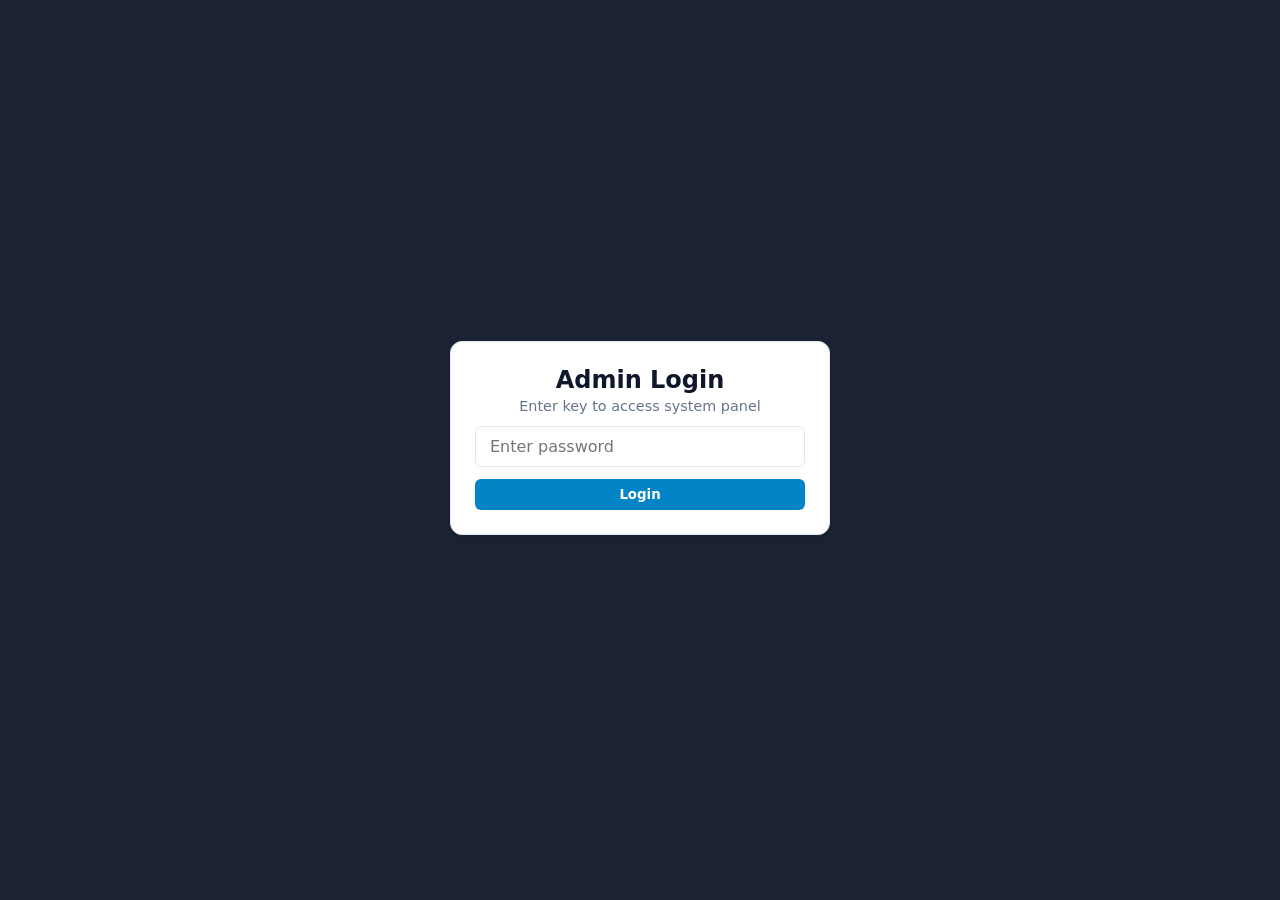
==== admin.html @ 98b95349 "Add product price management table" ====
<!DOCTYPE html>
<html lang="en">
<head>
  <meta charset="UTF-8">
  <meta name="viewport" content="width=device-width, initial-scale=1.0">
  <title>Admin Dashboard - Water Can Service</title>
  <link rel="stylesheet" href="admin.css">
</head>
<body>

  <!-- Password Authentication Screen -->
  <div id="authOverlay">
    <div class="card auth-card">
      <h2>Admin Login</h2>
      <p style="color: #64748b; font-size: 0.9rem; margin-top: 4px;">Enter key to access system panel</p>
      <input type="password" id="adminPasswordInput" class="input-field" placeholder="Enter password" autocomplete="off" onkeydown="if(event.key==='Enter') verifyPassword()">
      <button class="btn" style="width: 100%;" onclick="verifyPassword()">Login</button>
      <div id="authError" class="error-msg" style="margin-top: 10px;">Incorrect password.</div>
    </div>
  </div>

  <!-- Main Dashboard View (Hidden by default in CSS) -->
  <div class="container" id="adminDashboard">
    <header>
      <h1>Admin Control Center</h1>
      <div>
        <button class="btn btn-secondary" onclick="logoutAdmin()">Logout</button>
      </div>
    </header>

    <!-- Product Stock Control Grid -->
    <div class="card">
      <h3>Product Stock Management</h3>
      <p style="font-size: 0.85rem; color: #64748b; margin-top: 4px;">Toggle availability for each product individually</p>
      
      <div class="product-grid" id="productGridContainer">
        <!-- Dynamic Product Cards -->
      </div>
    </div>

    <div class="card">
      <h3>Product Price Management</h3>
      <p class="section-help">Update selling price and MRP independently. Changes are saved centrally and used by the storefront and cart.</p>
      <p id="priceStatus" class="price-status" role="status">Loading product prices…</p>
      <div class="price-table-wrap">
        <table class="price-table">
          <thead><tr><th>Product</th><th>Selling Price (₹)</th><th>MRP (₹)</th><th>Action</th></tr></thead>
          <tbody id="priceTableBody"></tbody>
        </table>
      </div>
    </div>

    <!-- System Overview Card -->
    <div class="card">
      <h3>System Overview</h3>
      <div style="display: flex; gap: 32px; margin-top: 16px;">
        <div>
          <span style="font-size: 2rem; font-weight: bold; color: var(--primary);" id="totalOrdersCount">0</span>
          <p style="font-size: 0.85rem; color: #64748b;">Total Orders Logged</p>
        </div>
        <div>
          <span style="font-size: 2rem; font-weight: bold; color: var(--success);" id="telegramStatus">Active</span>
          <p style="font-size: 0.85rem; color: #64748b;">Telegram Dispatcher</p>
        </div>
      </div>
    </div>

    <!-- Submissions Log Section -->
    <div class="card">
      <div style="display: flex; justify-content: space-between; align-items: center; margin-bottom: 16px;">
        <h3>Recent Submissions Log</h3>
        <button class="btn" onclick="clearLogs()" style="background: #ef4444; font-size: 0.8rem; padding: 6px 12px;">Clear History</button>
      </div>
      
      <div style="overflow-x: auto;">
        <table>
          <thead>
            <tr>
              <th>Time</th>
              <th>Customer</th>
              <th>Phone</th>
              <th>Item / Qty</th>
              <th>Address</th>
            </tr>
          </thead>
          <tbody id="logsTableBody">
            <!-- Dynamic order rows -->
          </tbody>
        </table>
        <div id="emptyLogMsg" style="text-align: center; padding: 24px; color: #64748b; font-size: 0.9rem;">
          No local orders recorded yet.
        </div>
      </div>
    </div>
  </div>

  <script src="admin.js"></script>
</body>
</html>
---- admin.css ----
:root {
      --primary: #0284c7;
      --bg: #f8fafc;
      --surface: #ffffff;
      --text: #0f172a;
      --border: #e2e8f0;
      --danger: #dc2626;
      --success: #16a34a;
    }

    * {
      box-sizing: border-box;
      margin: 0;
      padding: 0;
      font-family: system-ui, -apple-system, sans-serif;
    }

    body {
      background-color: var(--bg);
      color: var(--text);
      padding: 24px;
    }

    .container {
      max-width: 1000px;
      margin: 0 auto;
      display: none; /* Hidden by default until authenticated */
    }

    /* Auth Overlay */
    #authOverlay {
      position: fixed;
      inset: 0;
      background: rgba(15, 23, 42, 0.95);
      display: flex;
      justify-content: center;
      align-items: center;
      z-index: 9999;
    }

    .card {
      background: var(--surface);
      padding: 24px;
      border-radius: 12px;
      box-shadow: 0 4px 6px -1px rgba(0, 0, 0, 0.05);
      border: 1px solid var(--border);
      margin-bottom: 24px;
    }

    .auth-card {
      width: 100%;
      max-width: 380px;
      text-align: center;
    }

    .input-field {
      width: 100%;
      padding: 10px 14px;
      border: 1px solid var(--border);
      border-radius: 6px;
      font-size: 1rem;
      margin: 12px 0;
      outline: none;
    }

    .input-field:focus {
      border-color: var(--primary);
    }

    /* Header */
    header {
      display: flex;
      justify-content: space-between;
      align-items: center;
      margin-bottom: 24px;
      padding-bottom: 12px;
      border-bottom: 2px solid var(--border);
    }

    .btn {
      background: var(--primary);
      color: white;
      border: none;
      padding: 8px 16px;
      border-radius: 6px;
      font-weight: 600;
      cursor: pointer;
    }

    .btn-secondary {
      background: #64748b;
    }

    .btn:hover {
      opacity: 0.9;
    }

    /* Product Grid */
    .product-grid {
      display: grid;
      grid-template-columns: repeat(auto-fit, minmax(220px, 1fr));
      gap: 16px;
      margin-top: 16px;
    }

    .product-card {
      background: #f8fafc;
      border: 1px solid var(--border);
      border-radius: 8px;
      padding: 16px;
      display: flex;
      flex-direction: column;
      justify-content: space-between;
    }

    .product-title {
      font-weight: 700;
      font-size: 1rem;
      margin-bottom: 4px;
    }

    .status-badge {
      display: inline-block;
      padding: 4px 8px;
      border-radius: 4px;
      font-weight: 700;
      font-size: 0.8rem;
      margin-top: 6px;
      align-self: flex-start;
    }

    .in-stock {
      background-color: #dcfce7;
      color: var(--success);
    }

    .out-of-stock {
      background-color: #fee2e2;
      color: var(--danger);
    }

    .toggle-btn {
      width: 100%;
      padding: 8px 12px;
      border: none;
      border-radius: 6px;
      font-weight: 600;
      cursor: pointer;
      margin-top: 12px;
      font-size: 0.85rem;
    }

    .btn-out { background: var(--danger); color: white; }
    .btn-in { background: var(--success); color: white; }

    /* Orders Log Table */
    table {
      width: 100%;
      border-collapse: collapse;
      text-align: left;
    }

    th, td {
      padding: 12px 16px;
      border-bottom: 1px solid var(--border);
      font-size: 0.9rem;
    }

    th {
      background-color: #f1f5f9;
    }

    .error-msg {
      color: var(--danger);
      font-size: 0.85rem;
      display: none;
    }
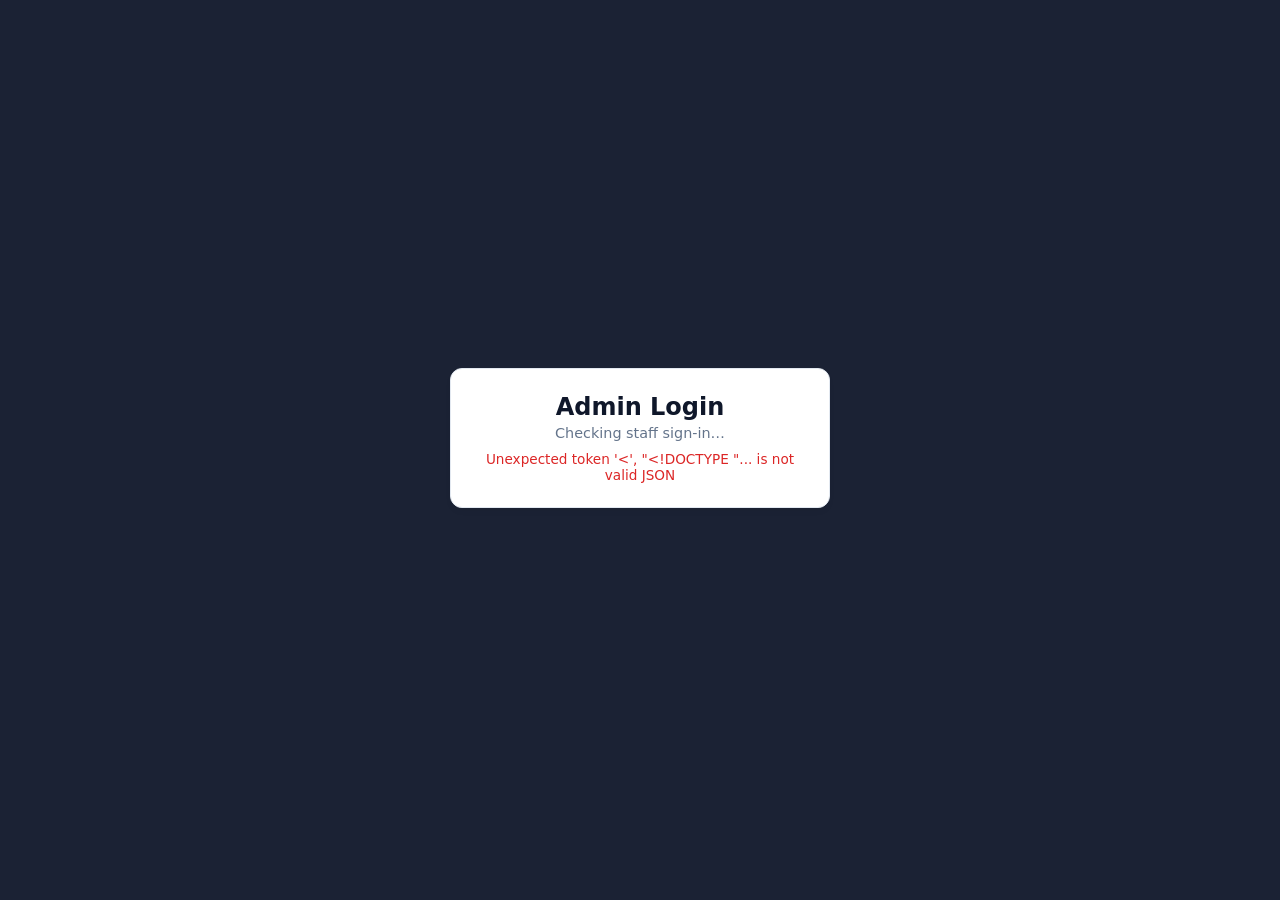
==== commit 21fa7dab: "Enable approved Google accounts for staging admin access" ====
--- a/admin.html
+++ b/admin.html
@@ -3,18 +3,22 @@
 <head>
   <meta charset="UTF-8">
   <meta name="viewport" content="width=device-width, initial-scale=1.0">
-  <title>Admin Dashboard - Water Can Service</title>
+  <title>NeerBeku Admin Dashboard</title>
+  <meta name="robots" content="noindex, nofollow">
   <link rel="stylesheet" href="admin.css">
 </head>
 <body>
 
-  <!-- Password Authentication Screen -->
+  <!-- Staff sign-in -->
   <div id="authOverlay">
     <div class="card auth-card">
       <h2>Admin Login</h2>
-      <p style="color: #64748b; font-size: 0.9rem; margin-top: 4px;">Enter key to access system panel</p>
-      <input type="password" id="adminPasswordInput" class="input-field" placeholder="Enter password" autocomplete="off" onkeydown="if(event.key==='Enter') verifyPassword()">
-      <button class="btn" style="width: 100%;" onclick="verifyPassword()">Login</button>
+      <p id="adminLoginMessage" style="color: #64748b; font-size: 0.9rem; margin-top: 4px;">Checking staff sign-in…</p>
+      <div id="adminGoogleLogin" hidden></div>
+      <div id="adminPasswordLogin" hidden>
+        <input type="password" id="adminPasswordInput" class="input-field" placeholder="Enter password" autocomplete="current-password" onkeydown="if(event.key==='Enter') verifyPassword()">
+        <button class="btn" style="width: 100%;" onclick="verifyPassword()">Login</button>
+      </div>
       <div id="authError" class="error-msg" style="margin-top: 10px;">Incorrect password.</div>
     </div>
   </div>
@@ -38,6 +42,19 @@
       </div>
     </div>
 
+    <div class="card"><h3>Add New Product</h3><p class="section-help">Add a product to the storefront. Existing products are kept unchanged.</p>
+<form id="addProductForm" class="add-product-form">
+<label>Product name<input id="newProductName" required maxlength="100"></label>
+<label>Brand / card label<input id="newProductBrand" required maxlength="80" placeholder="e.g. Brand • Packaged Water"></label>
+<label>Description<textarea id="newProductDescription" required maxlength="1000" rows="3"></textarea></label>
+<label>Category<select id="newProductCategory" required><option value="water">Water</option><option value="accessories">Accessories</option></select></label>
+<label>Unit label<input id="newProductUnit" required maxlength="30" placeholder="/ bottle, / case, / can"></label>
+<label>Selling price (₹)<input id="newProductPrice" required type="number" min="0" max="1000000" step="0.01"></label>
+<label>MRP (₹)<input id="newProductMrp" required type="number" min="0" max="1000000" step="0.01"></label>
+<label>Case quantity (optional)<input id="newProductCaseQty" type="number" min="1" max="500" step="1"></label>
+<label>Product image<input id="newProductImage" type="file" accept="image/png,image/jpeg,image/webp" required><small>PNG, JPG or WebP; maximum 1 MB.</small></label>
+<button class="btn" id="addProductSubmit" type="submit">Add product</button></form><p id="addProductStatus" class="price-status" role="status"></p></div>
+
     <div class="card">
       <h3>Product Price Management</h3>
       <p class="section-help">Update selling price and MRP independently. Changes are saved centrally and used by the storefront and cart.</p>
@@ -56,7 +73,7 @@
       <div style="display: flex; gap: 32px; margin-top: 16px;">
         <div>
           <span style="font-size: 2rem; font-weight: bold; color: var(--primary);" id="totalOrdersCount">0</span>
-          <p style="font-size: 0.85rem; color: #64748b;">Total Orders Logged</p>
+          <p style="font-size: 0.85rem; color: #64748b;">Matching orders</p>
         </div>
         <div>
           <span style="font-size: 2rem; font-weight: bold; color: var(--success);" id="telegramStatus">Active</span>
@@ -65,35 +82,47 @@
       </div>
     </div>
 
-    <!-- Submissions Log Section -->
+    <!-- Durable order history from D1 -->
     <div class="card">
-      <div style="display: flex; justify-content: space-between; align-items: center; margin-bottom: 16px;">
-        <h3>Recent Submissions Log</h3>
-        <button class="btn" onclick="clearLogs()" style="background: #ef4444; font-size: 0.8rem; padding: 6px 12px;">Clear History</button>
+      <h3>Order History</h3>
+      <p class="section-help">Orders are stored in the connected D1 database and are available from any device.</p>
+      <div class="order-filters">
+        <label>Search orders<input id="orderSearch" type="search" placeholder="Reference, customer, phone, item or address" autocomplete="off"></label>
+        <label>From<input id="orderDateFrom" type="date"></label>
+        <label>To<input id="orderDateTo" type="date"></label>
+        <button class="btn btn-secondary" id="resetOrderFilters" type="button">Reset filters</button>
       </div>
+      <p id="orderHistoryStatus" class="price-status" role="status">Sign in to load saved orders.</p>
       
       <div style="overflow-x: auto;">
-        <table>
+        <table class="orders-table">
           <thead>
             <tr>
-              <th>Time</th>
+              <th>Date</th>
+              <th>Reference</th>
               <th>Customer</th>
               <th>Phone</th>
-              <th>Item / Qty</th>
+              <th>Items</th>
+              <th>Total</th>
               <th>Address</th>
+              <th>Delivery window</th>
+              <th>Telegram</th>
             </tr>
           </thead>
           <tbody id="logsTableBody">
-            <!-- Dynamic order rows -->
           </tbody>
         </table>
-        <div id="emptyLogMsg" style="text-align: center; padding: 24px; color: #64748b; font-size: 0.9rem;">
-          No local orders recorded yet.
+        <div id="emptyLogMsg" style="display:none; text-align: center; padding: 24px; color: #64748b; font-size: 0.9rem;">
+          No orders match these filters.
         </div>
+      </div>
+      <div class="order-pagination">
+        <span id="orderResultCount" aria-live="polite"></span>
+        <button class="btn btn-secondary" id="loadMoreOrders" type="button" hidden>Load more</button>
       </div>
     </div>
   </div>
 
   <script src="admin.js"></script>
 </body>
-</html>+</html>
--- a/admin.css
+++ b/admin.css
@@ -175,3 +175,52 @@
       font-size: 0.85rem;
       display: none;
     }
+
+
+/* Product price management */
+.section-help { color: #64748b; font-size: .88rem; margin-top: 6px; line-height: 1.5; }
+.price-status { color: #475569; font-size: .85rem; margin: 12px 0; }
+.price-table-wrap { width: 100%; overflow-x: auto; }
+.price-table { min-width: 620px; }
+.price-input { width: 112px; max-width: 100%; padding: 8px; border: 1px solid var(--border); border-radius: 6px; font: inherit; }
+.price-save-btn { white-space: nowrap; }
+.price-save-btn:disabled { opacity: .6; cursor: wait; }
+.order-filters { display: grid; grid-template-columns: minmax(220px, 2fr) repeat(2, minmax(145px, 1fr)) auto; align-items: end; gap: 12px; margin: 18px 0 8px; }
+.order-filters label { display: grid; gap: 6px; color: #334155; font-size: .82rem; font-weight: 600; }
+.order-filters input { min-width: 0; padding: 9px 10px; border: 1px solid var(--border); border-radius: 7px; font: inherit; color: var(--text); background: #fff; }
+.orders-table { min-width: 1120px; }
+.orders-table td { vertical-align: top; max-width: 300px; overflow-wrap: anywhere; }
+.telegram-order-status { display: inline-block; padding: 4px 8px; border-radius: 999px; font-size: .78rem; font-weight: 700; white-space: nowrap; }
+.telegram-sent { color: #166534; background: #dcfce7; }
+.telegram-pending { color: #92400e; background: #fef3c7; }
+.telegram-failed { color: #991b1b; background: #fee2e2; }
+.order-pagination { display: flex; justify-content: space-between; align-items: center; gap: 12px; margin-top: 14px; color: #64748b; font-size: .85rem; }
+@media (max-width: 600px) {
+  body { padding: 12px; }
+  .price-input { width: 94px; }
+  th, td { padding: 10px 8px; }
+  .order-filters { grid-template-columns: 1fr 1fr; }
+  .order-filters label:first-child { grid-column: 1 / -1; }
+  .order-filters .btn { grid-column: 1 / -1; }
+}
+
+.water-price-top[hidden] { display: none !important; }
+
+.add-product-form{display:grid;grid-template-columns:repeat(2,minmax(0,1fr));gap:14px;margin-top:16px}
+.add-product-form label{display:flex;flex-direction:column;gap:6px;color:#334155;font-size:.85rem;font-weight:600}
+.add-product-form input,.add-product-form select,.add-product-form textarea{width:100%;padding:10px;border:1px solid var(--border);border-radius:7px;font:inherit;color:#0f172a;background:#fff}
+.add-product-form small{font-size:.75rem;color:#64748b;font-weight:400}
+@media(max-width:600px){.add-product-form{grid-template-columns:1fr}}
+
+.telegram-retry-button {
+  margin: 4px 0;
+  padding: 5px 8px;
+  border: 1px solid #bdd8ed;
+  border-radius: 7px;
+  background: #f0f8ff;
+  color: #145782;
+  font: inherit;
+  font-size: .75rem;
+  cursor: pointer;
+}
+.telegram-retry-button:disabled { opacity: .6; cursor: wait; }
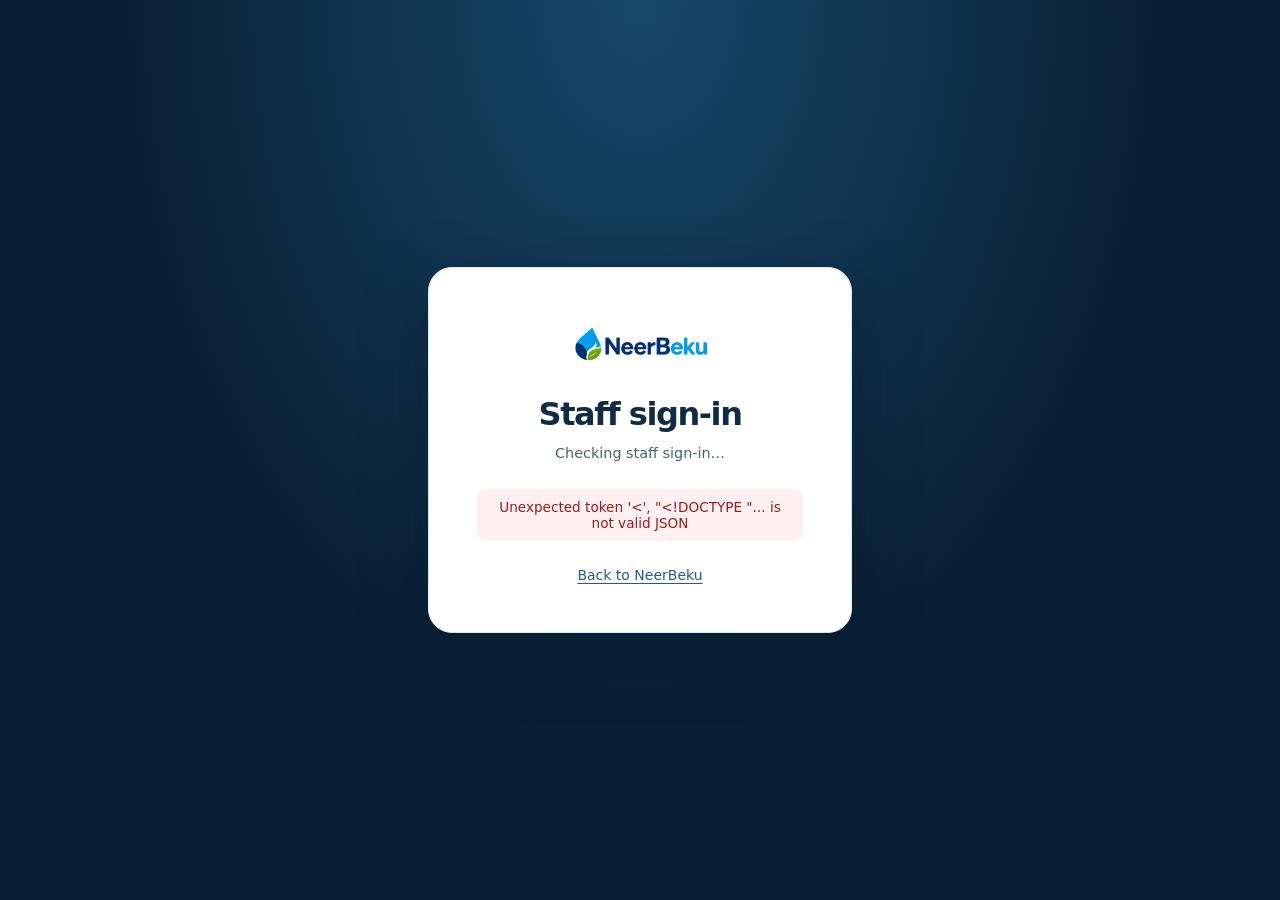
==== commit 0e5e19bc: "Refresh the NeerBeku staff sign-in page" ====
--- a/admin.html
+++ b/admin.html
@@ -9,19 +9,21 @@
 </head>
 <body>
 
-  <!-- Staff sign-in -->
-  <div id="authOverlay">
-    <div class="card auth-card">
-      <h2>Admin Login</h2>
-      <p id="adminLoginMessage" style="color: #64748b; font-size: 0.9rem; margin-top: 4px;">Checking staff sign-in…</p>
-      <div id="adminGoogleLogin" hidden></div>
+  <main id="authOverlay" aria-labelledby="adminLoginTitle">
+    <section class="auth-card">
+      <img class="auth-logo" src="images/logo.png" alt="NeerBeku" width="176" height="56">
+      <h1 id="adminLoginTitle">Staff sign-in</h1>
+      <p id="adminLoginMessage" class="auth-message" role="status">Checking staff sign-in…</p>
+      <div id="adminGoogleLogin" class="auth-google" hidden></div>
       <div id="adminPasswordLogin" hidden>
-        <input type="password" id="adminPasswordInput" class="input-field" placeholder="Enter password" autocomplete="current-password" onkeydown="if(event.key==='Enter') verifyPassword()">
-        <button class="btn" style="width: 100%;" onclick="verifyPassword()">Login</button>
+        <label for="adminPasswordInput" class="auth-password-label">Staff password</label>
+        <input type="password" id="adminPasswordInput" class="input-field" autocomplete="current-password" onkeydown="if(event.key==='Enter') verifyPassword()">
+        <button class="btn auth-password-button" type="button" onclick="verifyPassword()">Sign in</button>
       </div>
-      <div id="authError" class="error-msg" style="margin-top: 10px;">Incorrect password.</div>
-    </div>
-  </div>
+      <div id="authError" class="error-msg auth-error" role="alert"></div>
+      <a class="auth-back" href="index.html">Back to NeerBeku</a>
+    </section>
+  </main>
 
   <!-- Main Dashboard View (Hidden by default in CSS) -->
   <div class="container" id="adminDashboard">
--- a/admin.css
+++ b/admin.css
@@ -27,14 +27,13 @@
       display: none; /* Hidden by default until authenticated */
     }
 
-    /* Auth Overlay */
     #authOverlay {
       position: fixed;
       inset: 0;
-      background: rgba(15, 23, 42, 0.95);
       display: flex;
-      justify-content: center;
-      align-items: center;
+      overflow-y: auto;
+      padding: 24px 16px;
+      background: radial-gradient(ellipse at 50% 0%, #16496b 0%, transparent 62%), #091d30;
       z-index: 9999;
     }
 
@@ -49,8 +48,74 @@
 
     .auth-card {
       width: 100%;
-      max-width: 380px;
+      max-width: 424px;
+      margin: auto;
+      padding: clamp(24px, 7vw, 48px);
       text-align: center;
+      background: #fff;
+      border: 1px solid #dce8f2;
+      border-radius: 24px;
+      box-shadow: 0 20px 64px #03112066;
+    }
+
+    .auth-logo {
+      display: block;
+      max-width: 100%;
+      margin: 0 auto 24px;
+      object-fit: contain;
+    }
+
+    .auth-card h1 {
+      color: #102c45;
+      font-size: clamp(1.5rem, 6vw, 2rem);
+      line-height: 1.15;
+      letter-spacing: -.045em;
+    }
+
+    .auth-message {
+      margin: 10px 0 24px;
+      color: #486174;
+      font-size: .9rem;
+      line-height: 1.5;
+    }
+
+    .auth-google:not([hidden]) {
+      display: grid;
+      justify-items: center;
+      width: 100%;
+    }
+
+    .auth-password-label {
+      display: block;
+      color: #102c45;
+      text-align: left;
+      font-size: .875rem;
+      font-weight: 600;
+    }
+
+    .auth-password-button {
+      width: 100%;
+    }
+
+    .auth-card .auth-error {
+      margin-top: 14px;
+      padding: 10px 12px;
+      color: #991b1b;
+      background: #fff1f2;
+      border-radius: 8px;
+    }
+
+    .auth-back {
+      display: inline-block;
+      margin-top: 26px;
+      color: #235c83;
+      font-size: .875rem;
+      text-underline-offset: 3px;
+    }
+
+    .auth-card :focus-visible {
+      outline: 2px solid #0875ae;
+      outline-offset: 3px;
     }
 
     .input-field {
